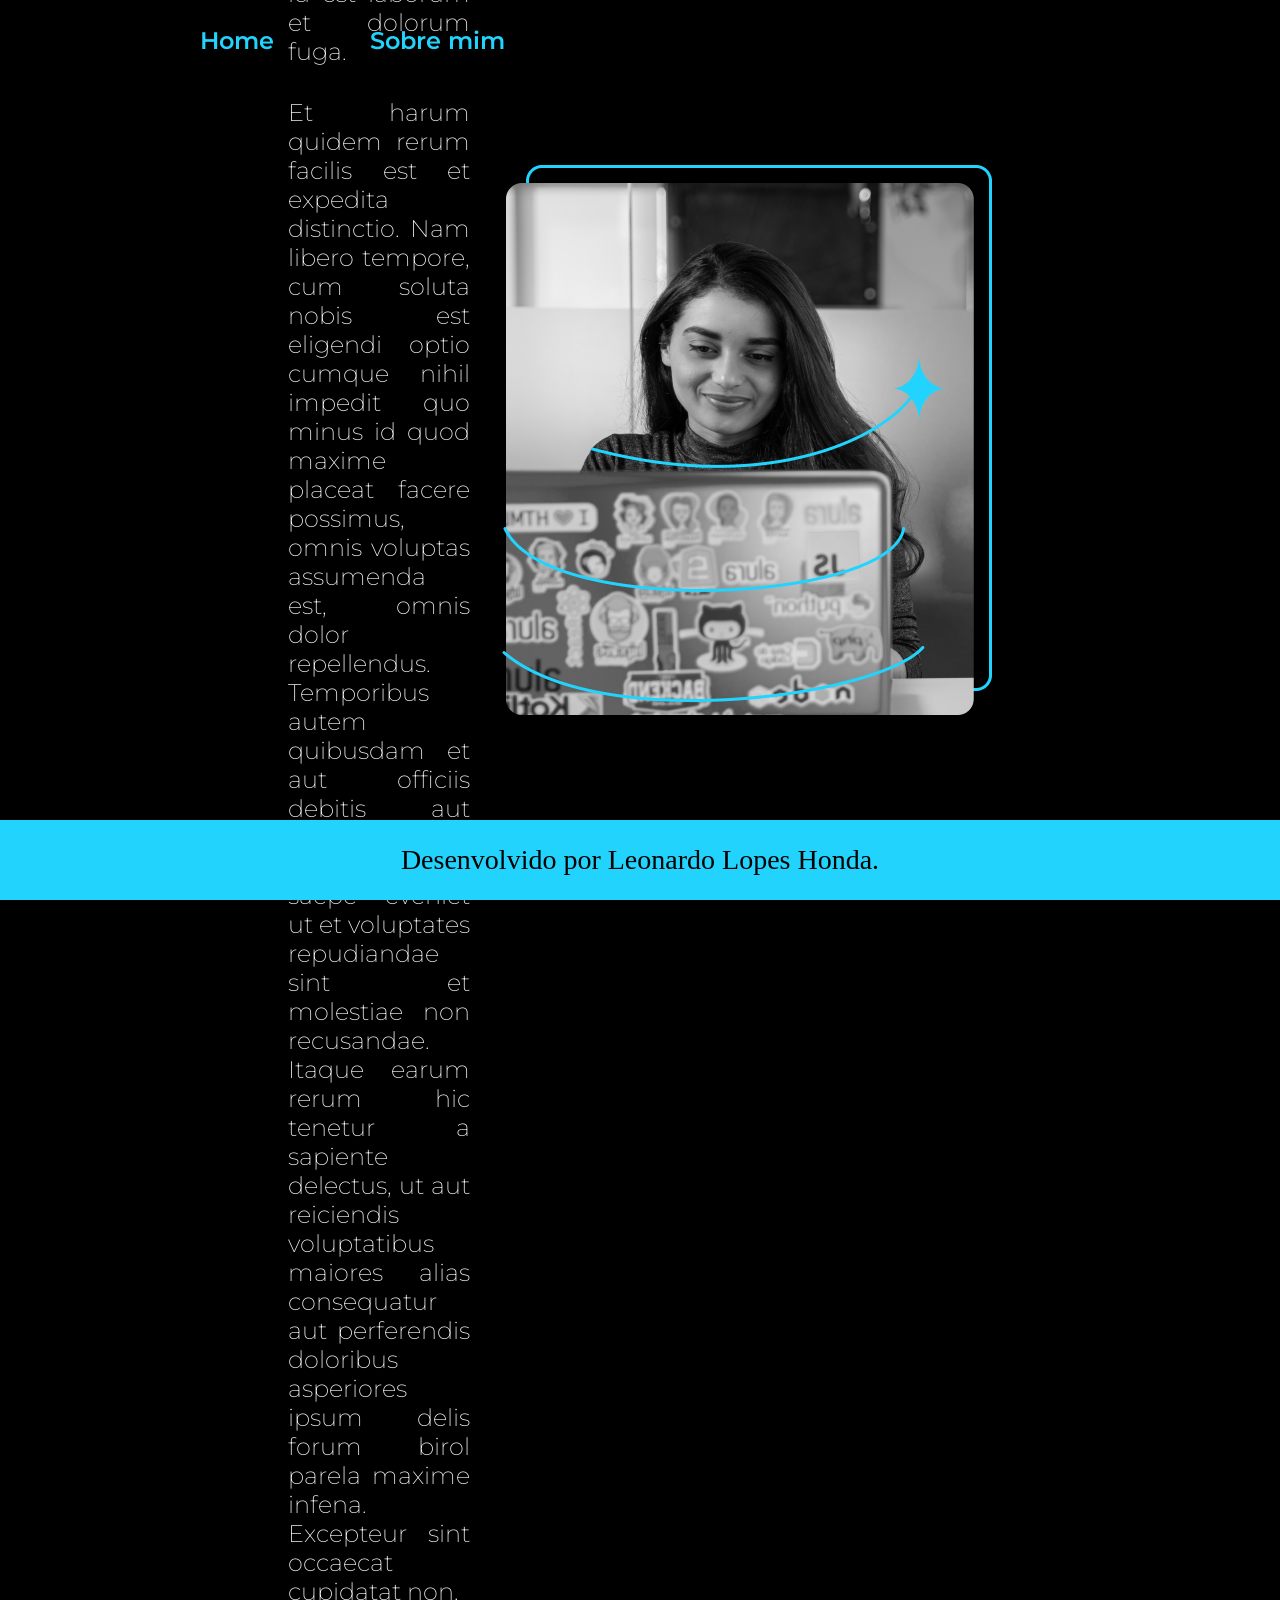
==== about.html @ a634ebea "feat: enhance styles and add variables" ====
<!DOCTYPE html>
<html lang="en">
  <head>
    <meta charset="UTF-8" />
    <meta name="viewport" content="width=device-width, initial-scale=1.0" />
    <title>Sobre mim</title>
    <link rel="stylesheet" href="./styles/index.css" />
  </head>
  <body>
    <header>
      <nav class="header_menu">
        <a class="header_menu_item" href="./index.html">Home</a>
        <a class="header_menu_item" href="">Sobre mim</a>
      </nav>
    </header>
    <main>
      <section class="card">
        <h1 class="title">Sobre mim</h1>
        <p>
          At vero eos et accusamus et iusto odio dignissimos ducimus qui
          blanditiis praesentium voluptatum deleniti atque corrupti quos dolores
          et quas molestias excepturi sint occaecati cupiditate non provident,
          similique sunt in culpa qui officia deserunt mollitia animi, id est
          laborum et dolorum fuga.
        </p>
        <p>
          Et harum quidem rerum facilis est et expedita distinctio. Nam libero
          tempore, cum soluta nobis est eligendi optio cumque nihil impedit quo
          minus id quod maxime placeat facere possimus, omnis voluptas assumenda
          est, omnis dolor repellendus. Temporibus autem quibusdam et aut
          officiis debitis aut rerum necessitatibus saepe eveniet ut et
          voluptates repudiandae sint et molestiae non recusandae. Itaque earum
          rerum hic tenetur a sapiente delectus, ut aut reiciendis voluptatibus
          maiores alias consequatur aut perferendis doloribus asperiores ipsum
          delis forum birol parela maxime infena. Excepteur sint occaecat
          cupidatat non.
        </p>
      </section>
      <img
        src="./assets/Imagem.png"
        alt="Foto da Leonardo Lopes Honda programando"
      />
    </main>
    <footer class="rodape">
      <p>Desenvolvido por Leonardo Lopes Honda.</p>
    </footer>
  </body>
</html>
---- styles/index.css ----
@import url("https://fonts.googleapis.com/css2?family=Montserrat:ital,wght@0,100..900;1,100..900&display=swap");
@import url("https://fonts.googleapis.com/css2?family=Krona+One&display=swap");

:root {
  --bg-color: #000000;
  --primary: #f6f6f6;
  --secondary: #272727;
  --accent: #22d4fd;

  --main-font: "Krona One", sans-serif;
  --secondary-font: "Montserrat", sans-serif;
}

* {
  margin: 0;
  padding: 0;
}

body {
  background-color: var(--bg-color);
  color: var(--primary);
  height: 100dvh;

  display: flex;
  flex-direction: column;
  justify-content: space-between;
}

main {
  width: 55%;
  margin: auto;
  height: 80%;
  display: flex;
  place-items: center;
  gap: 2rem;
  text-align: justify;
  box-sizing: border-box;
}

.card {
  display: flex;
  flex-direction: column;
  gap: 2rem;
}

.title {
  font-size: 36px;
  font-family: var(--main-font);
}

header {
  padding: 2% 0 0 15%;
}

.header_menu {
  display: flex;
  gap: 80px;
}

.header_menu_item {
  font-family: var(--secondary-font);
  font-size: 24px;
  font-weight: 600;
  color: var(--accent);
  text-decoration: none;

  border-bottom: 2px transparent solid;
  padding: 0 0.5rem 0.25rem 0.5rem;
  transition: all 550ms ease;
}

.header_menu_item:hover {
  border-bottom: 2px var(--accent) solid;
}

.destaque {
  color: var(--accent);
}

.btn-wrapper {
  width: 100%;
  display: flex;
  justify-content: space-around;
  align-items: center;
  flex-direction: column;
  gap: 3rem;
}

.socials-subtitle {
  font-family: var(--main-font);
}

.btn-primary {
  width: 378px;
  text-align: center;
  padding: 1.25rem 0;
  background-color: transparent;
  font-size: 24px;
  font-family: var(--secondary-font);
  text-decoration: none;
  border: 2px solid var(--accent);
  border-radius: 8px;
  font-weight: 600;
  color: var(--primary);

  display: flex;
  align-items: center;
  justify-content: center;
  gap: 16px;

  transition: all 250ms ease-in;
}

.btn-primary:hover {
  scale: 1.025;
  background-color: var(--secondary);
}

.card p {
  font-family: var(--secondary-font);
  font-weight: 200;
  font-size: 24px;
}

.rodape {
  color: var(--bg-color);
  background-color: var(--accent);
  text-align: center;
  font-size: 28px;
  padding: 1.5rem 0;
}
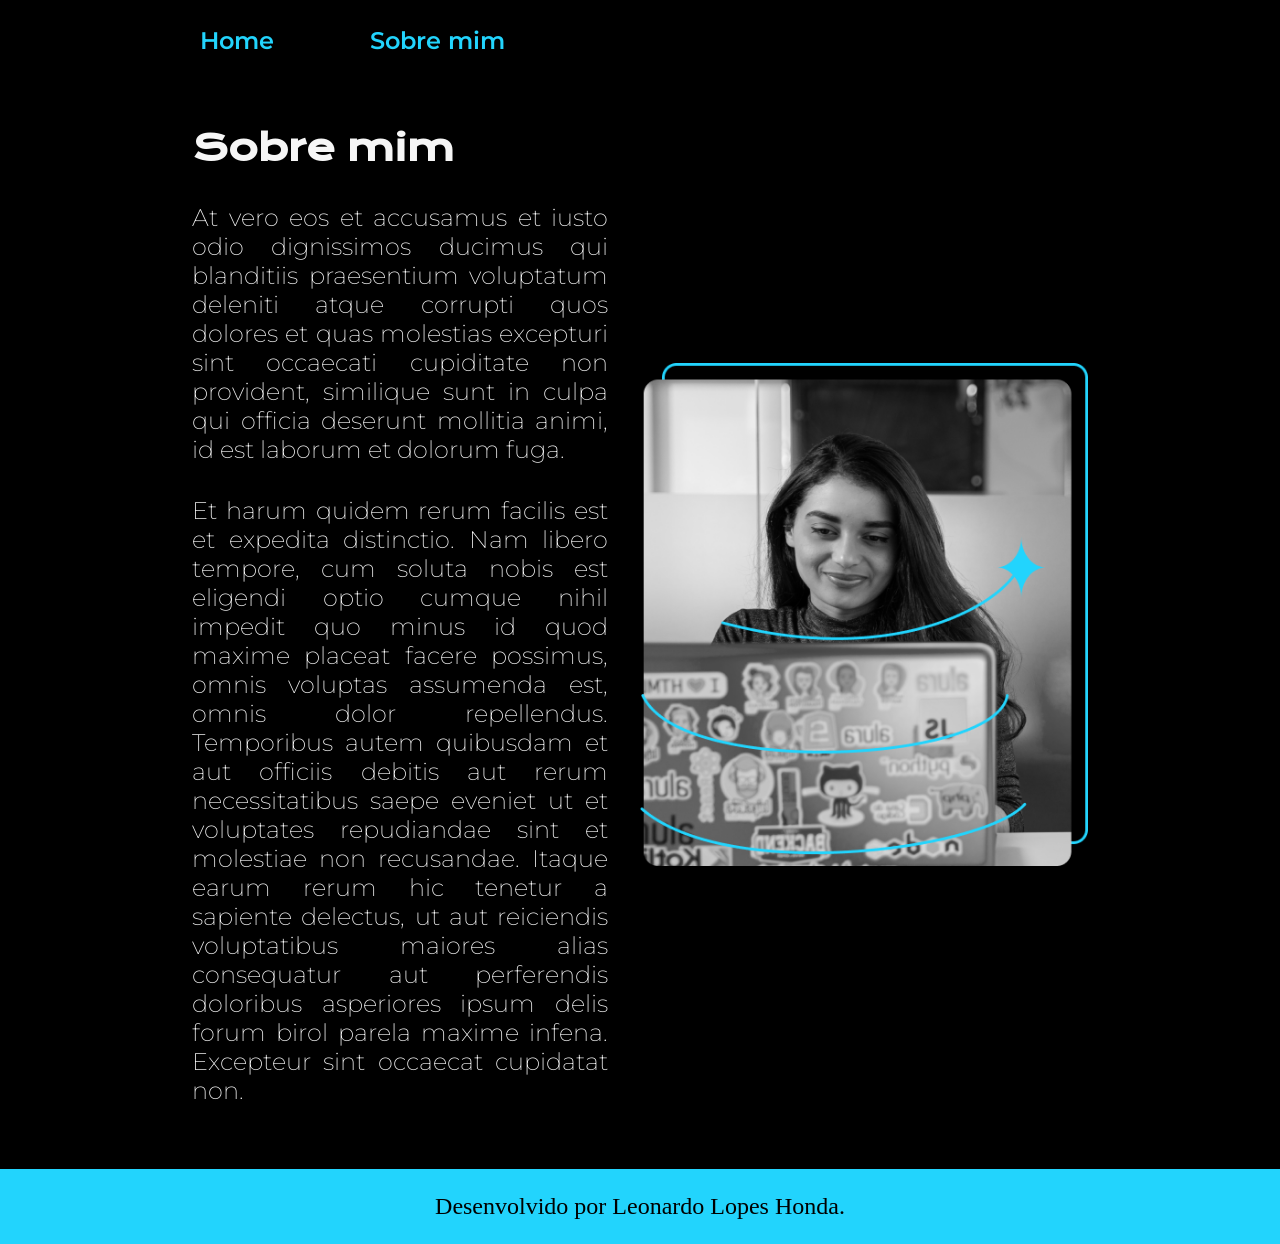
==== commit 2de31e49: "feat: add responsiveness" ====
--- a/about.html
+++ b/about.html
@@ -37,6 +37,7 @@
         </p>
       </section>
       <img
+        class="card-img"
         src="./assets/Imagem.png"
         alt="Foto da Leonardo Lopes Honda programando"
       />
--- a/styles/index.css
+++ b/styles/index.css
@@ -19,7 +19,6 @@
 body {
   background-color: var(--bg-color);
   color: var(--primary);
-  height: 100dvh;
 
   display: flex;
   flex-direction: column;
@@ -27,9 +26,7 @@
 }
 
 main {
-  width: 55%;
-  margin: auto;
-  height: 80%;
+  margin: 5% 15%;
   display: flex;
   place-items: center;
   gap: 2rem;
@@ -38,13 +35,14 @@
 }
 
 .card {
+  width: 50%;
   display: flex;
   flex-direction: column;
   gap: 2rem;
 }
 
 .title {
-  font-size: 36px;
+  font-size: 2.25rem;
   font-family: var(--main-font);
 }
 
@@ -59,7 +57,7 @@
 
 .header_menu_item {
   font-family: var(--secondary-font);
-  font-size: 24px;
+  font-size: 1.5rem;
   font-weight: 600;
   color: var(--accent);
   text-decoration: none;
@@ -91,11 +89,11 @@
 }
 
 .btn-primary {
-  width: 378px;
+  width: 50%;
   text-align: center;
   padding: 1.25rem 0;
   background-color: transparent;
-  font-size: 24px;
+  font-size: 1.5rem;
   font-family: var(--secondary-font);
   text-decoration: none;
   border: 2px solid var(--accent);
@@ -119,13 +117,36 @@
 .card p {
   font-family: var(--secondary-font);
   font-weight: 200;
-  font-size: 24px;
+  font-size: 1.5rem;
+}
+
+.card-img {
+  width: 50%;
 }
 
 .rodape {
   color: var(--bg-color);
   background-color: var(--accent);
   text-align: center;
-  font-size: 28px;
+  font-size: 1.5rem;
   padding: 1.5rem 0;
 }
+
+@media (max-width: 1200px) {
+  header {
+    padding: 10%;
+  }
+
+  .header_menu {
+    justify-content: center;
+  }
+
+  main {
+    flex-direction: column-reverse;
+    padding: 5%;
+  }
+
+  .card {
+    width: auto;
+  }
+}
